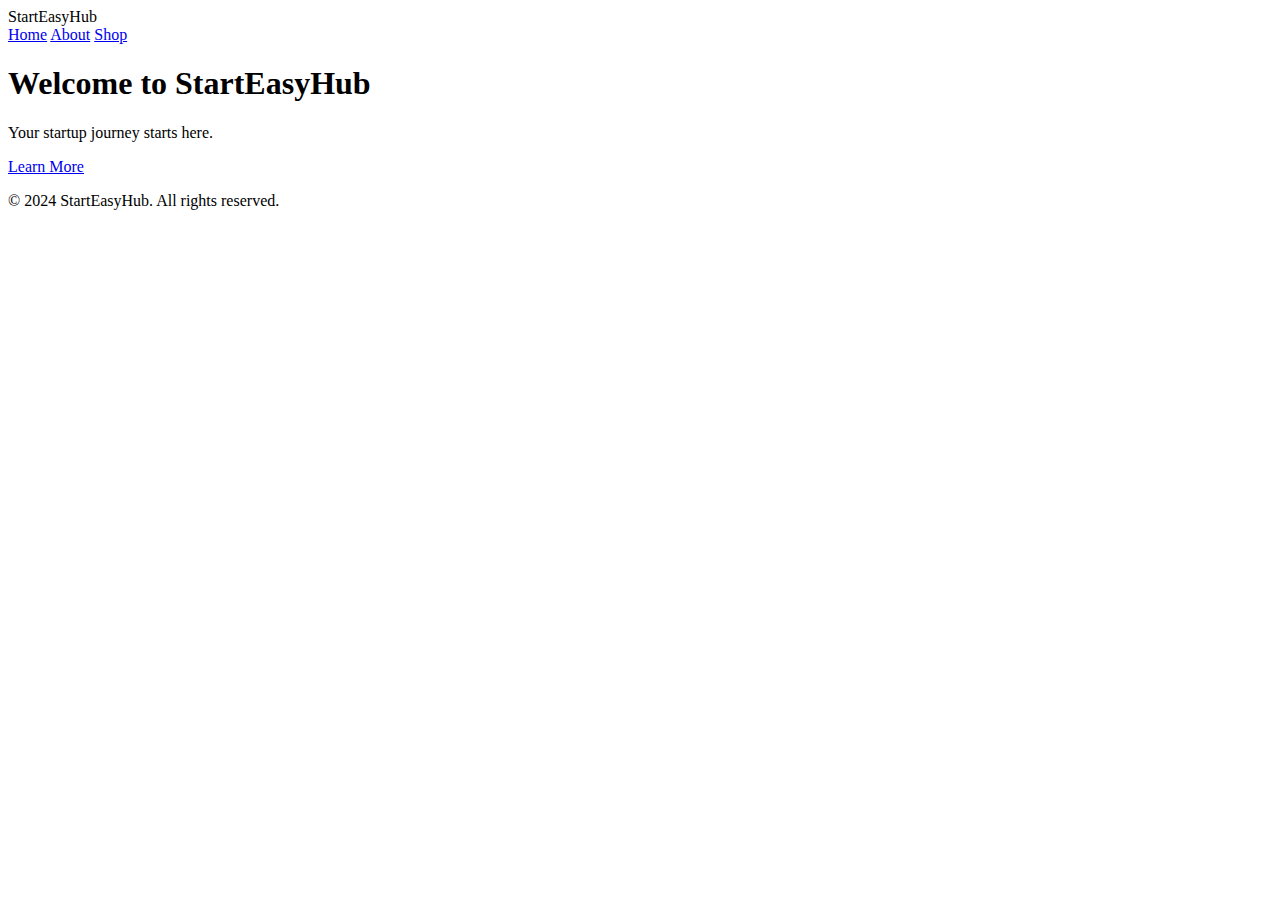
==== index.html @ 4f21ee34 "Create index.html" ====
<!DOCTYPE html>
<html lang="en">
<head>
  <meta charset="UTF-8">
  <meta name="viewport" content="width=device-width, initial-scale=1.0">
  <title>Home - Pink & Brown Theme</title>
  <link rel="stylesheet" href="styles.css">
</head>
<body>
  <header>
    <div class="logo">StartEasyHub</div>
    <nav>
      <a href="index.html" class="active">Home</a>
      <a href="about.html">About</a>
      <a href="shop.html">Shop</a>
    </nav>
  </header>
  <main>
    <section class="hero">
      <h1>Welcome to StartEasyHub</h1>
      <p>Your startup journey starts here.</p>
      <a href="about.html" class="btn">Learn More</a>
    </section>
  </main>
  <footer>
    <p>&copy; 2024 StartEasyHub. All rights reserved.</p>
  </footer>
</body>
</html>
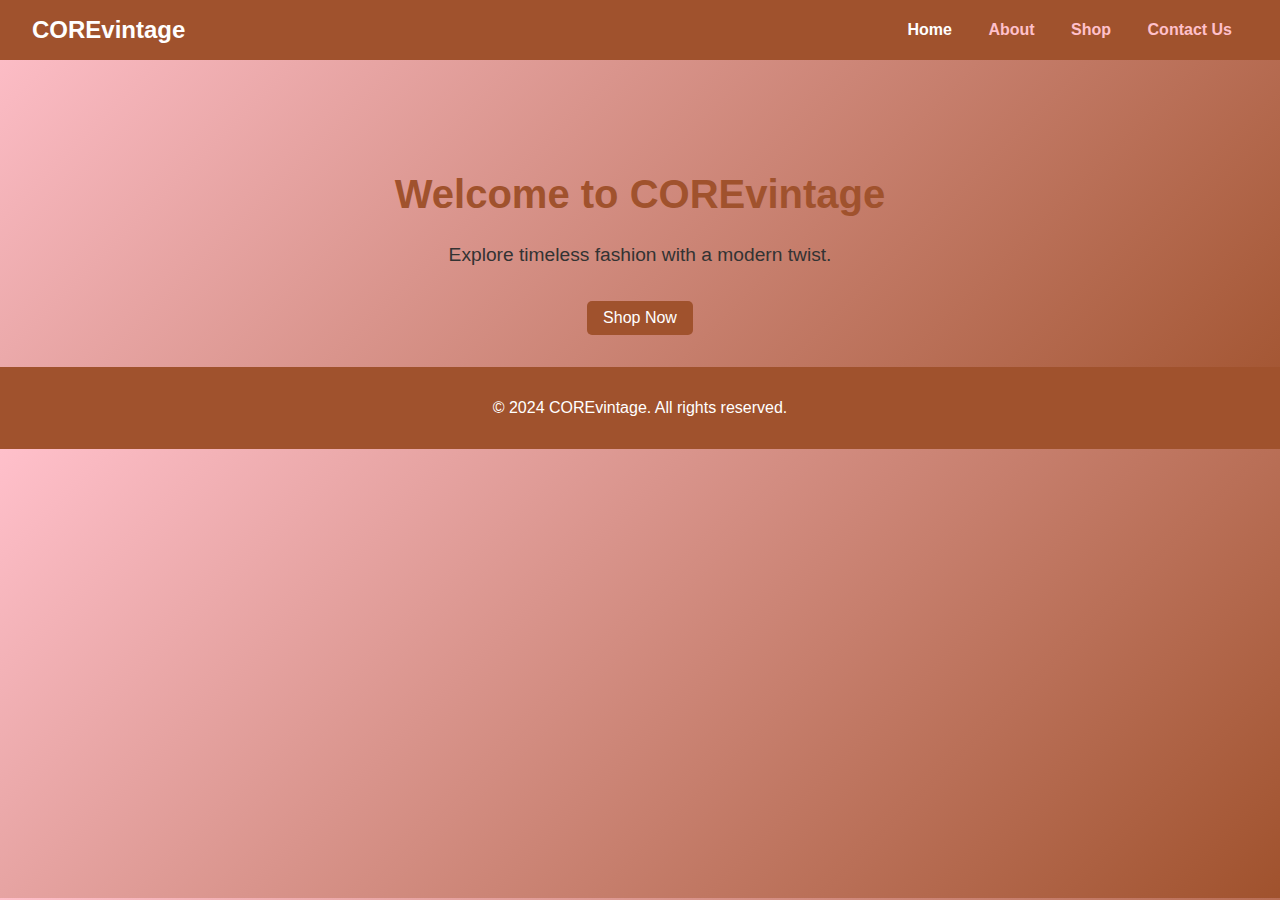
==== commit 1d913397: "Update index.html" ====
--- a/index.html
+++ b/index.html
@@ -3,27 +3,28 @@
 <head>
   <meta charset="UTF-8">
   <meta name="viewport" content="width=device-width, initial-scale=1.0">
-  <title>Home - Pink & Brown Theme</title>
+  <title>Home - COREvintage</title>
   <link rel="stylesheet" href="styles.css">
 </head>
 <body>
   <header>
-    <div class="logo">StartEasyHub</div>
+    <div class="logo">COREvintage</div>
     <nav>
       <a href="index.html" class="active">Home</a>
       <a href="about.html">About</a>
       <a href="shop.html">Shop</a>
+      <a href="contact.html">Contact Us</a>
     </nav>
   </header>
   <main>
     <section class="hero">
-      <h1>Welcome to StartEasyHub</h1>
-      <p>Your startup journey starts here.</p>
-      <a href="about.html" class="btn">Learn More</a>
+      <h1>Welcome to COREvintage</h1>
+      <p>Explore timeless fashion with a modern twist.</p>
+      <a href="shop.html" class="btn">Shop Now</a>
     </section>
   </main>
   <footer>
-    <p>&copy; 2024 StartEasyHub. All rights reserved.</p>
+    <p>&copy; 2024 COREvintage. All rights reserved.</p>
   </footer>
 </body>
 </html>
--- a/styles.css
+++ b/styles.css
@@ -0,0 +1,86 @@
+/* Global Styling */
+body {
+  font-family: 'Arial', sans-serif;
+  margin: 0;
+  padding: 0;
+  background: linear-gradient(135deg, #FFC0CB, #A0522D);
+  color: #333;
+}
+
+/* Header */
+header {
+  display: flex;
+  justify-content: space-between;
+  align-items: center;
+  padding: 1rem 2rem;
+  background: #A0522D;
+  color: #fff;
+}
+
+header .logo {
+  font-size: 1.5rem;
+  font-weight: bold;
+}
+
+nav a {
+  margin: 0 1rem;
+  text-decoration: none;
+  color: #FFC0CB;
+  font-weight: bold;
+}
+
+nav a.active {
+  color: #fff;
+}
+
+nav a:hover {
+  text-decoration: underline;
+}
+
+/* Main */
+main {
+  padding: 2rem;
+}
+
+.hero {
+  text-align: center;
+  margin-top: 5rem;
+}
+
+.hero h1 {
+  font-size: 2.5rem;
+  color: #A0522D;
+}
+
+.hero p {
+  font-size: 1.2rem;
+}
+
+.hero .btn {
+  display: inline-block;
+  margin-top: 1rem;
+  padding: 0.5rem 1rem;
+  background: #A0522D;
+  color: #fff;
+  text-decoration: none;
+  border-radius: 5px;
+}
+
+.hero .btn:hover {
+  background: #FFC0CB;
+  color: #333;
+}
+
+/* Footer */
+footer {
+  text-align: center;
+  padding: 1rem;
+  background: #A0522D;
+  color: #fff;
+}
+
+/* Section Specific */
+.about, .shop, .product-details {
+  text-align: center;
+  margin-top: 2rem;
+}
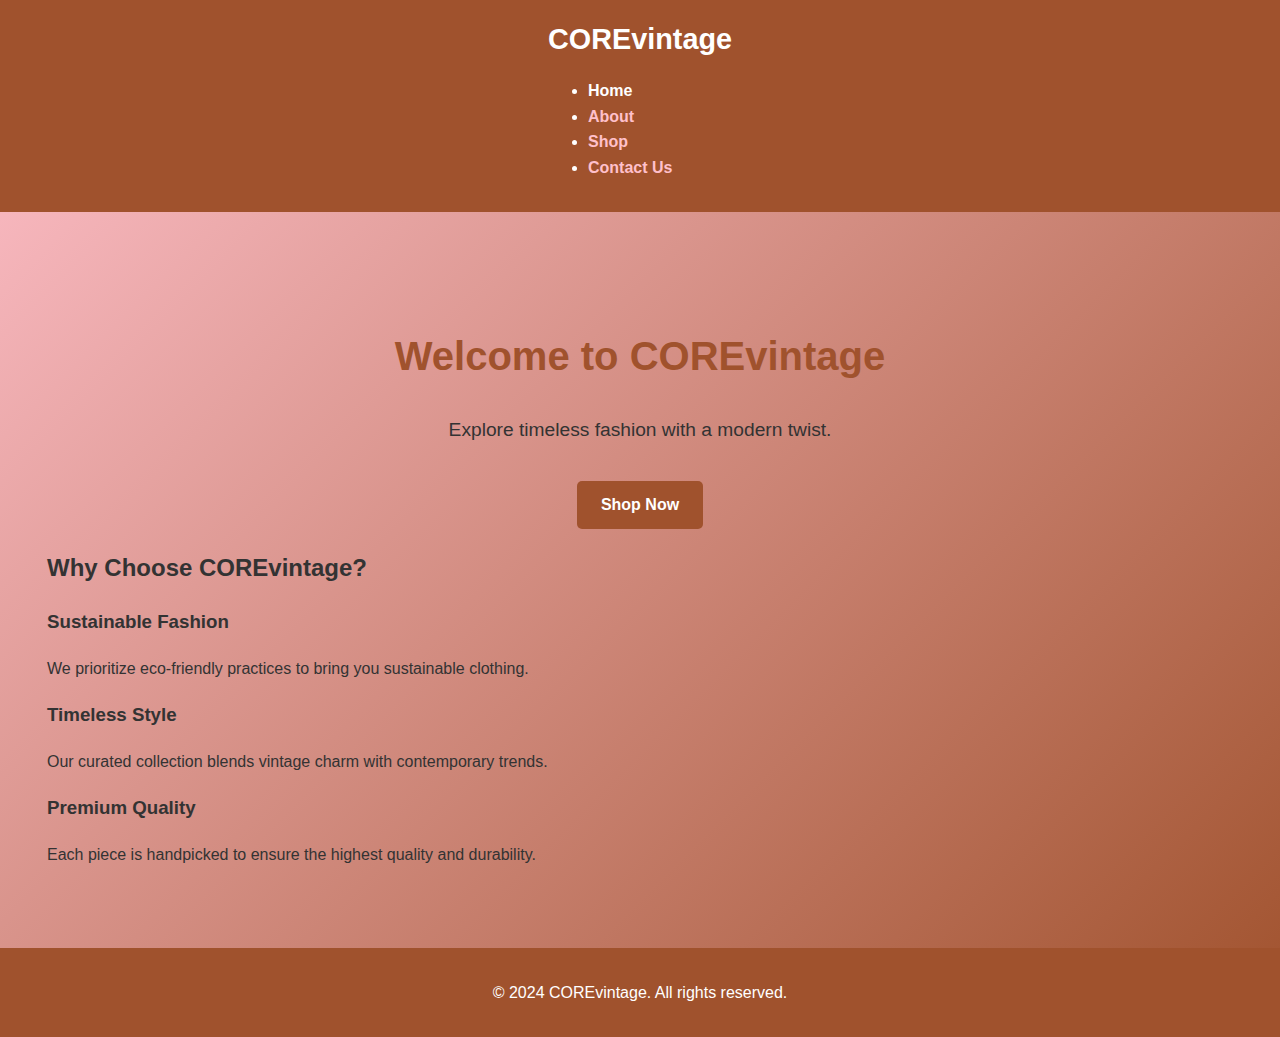
==== commit 9925e82e: "Rename home.html to index.html" ====
--- a/index.html
+++ b/index.html
@@ -3,28 +3,66 @@
 <head>
   <meta charset="UTF-8">
   <meta name="viewport" content="width=device-width, initial-scale=1.0">
+  <meta name="description" content="COREvintage offers timeless vintage fashion with a modern twist. Discover sustainable, stylish clothing perfect for every occasion.">
+  <meta name="keywords" content="COREvintage, vintage fashion, timeless style, sustainable clothing, modern vintage">
+  <meta name="author" content="COREvintage">
   <title>Home - COREvintage</title>
   <link rel="stylesheet" href="styles.css">
 </head>
 <body>
-  <header>
-    <div class="logo">COREvintage</div>
-    <nav>
-      <a href="index.html" class="active">Home</a>
-      <a href="about.html">About</a>
-      <a href="shop.html">Shop</a>
-      <a href="contact.html">Contact Us</a>
-    </nav>
+  <!-- Header -->
+  <header class="header">
+    <div class="container">
+      <div class="logo">COREvintage</div>
+      <nav class="nav">
+        <ul class="nav-list">
+          <li><a href="index.html" class="active">Home</a></li>
+          <li><a href="about.html">About</a></li>
+          <li><a href="shop.html">Shop</a></li>
+          <li><a href="contact.html">Contact Us</a></li>
+        </ul>
+      </nav>
+    </div>
   </header>
+
+  <!-- Main Content -->
   <main>
+    <!-- Hero Section -->
     <section class="hero">
-      <h1>Welcome to COREvintage</h1>
-      <p>Explore timeless fashion with a modern twist.</p>
-      <a href="shop.html" class="btn">Shop Now</a>
+      <div class="container">
+        <h1 class="hero-title">Welcome to COREvintage</h1>
+        <p class="hero-description">Explore timeless fashion with a modern twist.</p>
+        <a href="shop.html" class="btn">Shop Now</a>
+      </div>
+    </section>
+
+    <!-- Highlight Section -->
+    <section class="highlights">
+      <div class="container">
+        <h2>Why Choose COREvintage?</h2>
+        <div class="highlight-grid">
+          <div class="highlight-item">
+            <h3>Sustainable Fashion</h3>
+            <p>We prioritize eco-friendly practices to bring you sustainable clothing.</p>
+          </div>
+          <div class="highlight-item">
+            <h3>Timeless Style</h3>
+            <p>Our curated collection blends vintage charm with contemporary trends.</p>
+          </div>
+          <div class="highlight-item">
+            <h3>Premium Quality</h3>
+            <p>Each piece is handpicked to ensure the highest quality and durability.</p>
+          </div>
+        </div>
+      </div>
     </section>
   </main>
-  <footer>
-    <p>&copy; 2024 COREvintage. All rights reserved.</p>
+
+  <!-- Footer -->
+  <footer class="footer">
+    <div class="container">
+      <p>&copy; 2024 COREvintage. All rights reserved.</p>
+    </div>
   </footer>
 </body>
 </html>
--- a/styles.css
+++ b/styles.css
@@ -5,6 +5,13 @@
   padding: 0;
   background: linear-gradient(135deg, #FFC0CB, #A0522D);
   color: #333;
+  line-height: 1.6;
+}
+
+.container {
+  max-width: 1200px;
+  margin: 0 auto;
+  padding: 0 15px;
 }
 
 /* Header */
@@ -18,15 +25,20 @@
 }
 
 header .logo {
-  font-size: 1.5rem;
-  font-weight: bold;
+  font-size: 1.8rem;
+  font-weight: bold;
+}
+
+nav {
+  display: flex;
+  gap: 1.5rem;
 }
 
 nav a {
-  margin: 0 1rem;
   text-decoration: none;
   color: #FFC0CB;
   font-weight: bold;
+  transition: color 0.3s ease;
 }
 
 nav a.active {
@@ -37,7 +49,7 @@
   text-decoration: underline;
 }
 
-/* Main */
+/* Main Content */
 main {
   padding: 2rem;
 }
@@ -59,16 +71,94 @@
 .hero .btn {
   display: inline-block;
   margin-top: 1rem;
+  padding: 0.7rem 1.5rem;
+  background: #A0522D;
+  color: #fff;
+  text-decoration: none;
+  font-weight: bold;
+  border-radius: 5px;
+  transition: background 0.3s ease, color 0.3s ease;
+}
+
+.hero .btn:hover {
+  background: #FFC0CB;
+  color: #333;
+}
+
+/* Section-Specific */
+.about, .shop, .product-details {
+  text-align: center;
+  margin-top: 2rem;
+}
+
+/* Product Grid */
+.products-grid {
+  display: grid;
+  grid-template-columns: repeat(auto-fit, minmax(250px, 1fr));
+  gap: 1.5rem;
+  margin-top: 2rem;
+}
+
+.product-card {
+  background: #fff;
+  padding: 1.5rem;
+  border-radius: 10px;
+  text-align: center;
+  box-shadow: 0 4px 8px rgba(0, 0, 0, 0.1);
+  transition: transform 0.3s ease, box-shadow 0.3s ease;
+}
+
+.product-card:hover {
+  transform: translateY(-5px);
+  box-shadow: 0 8px 16px rgba(0, 0, 0, 0.2);
+}
+
+.product-image {
+  width: 100%;
+  height: auto;
+  margin-bottom: 1rem;
+  border-radius: 10px;
+}
+
+.product-title {
+  font-size: 1.2rem;
+  margin: 0.5rem 0;
+  color: #A0522D;
+}
+
+.product-price {
+  font-size: 1rem;
+  margin-bottom: 1rem;
+  color: #333;
+}
+
+.product-actions {
+  display: flex;
+  justify-content: space-between;
+  gap: 0.5rem;
+}
+
+.btn {
+  text-decoration: none;
   padding: 0.5rem 1rem;
-  background: #A0522D;
-  color: #fff;
-  text-decoration: none;
-  border-radius: 5px;
-}
-
-.hero .btn:hover {
-  background: #FFC0CB;
-  color: #333;
+  border-radius: 5px;
+  color: #fff;
+  background: #A0522D;
+  font-weight: bold;
+  transition: background 0.3s ease, color 0.3s ease;
+}
+
+.btn:hover {
+  background: #FFC0CB;
+  color: #333;
+}
+
+.buy {
+  background: #FFC0CB;
+}
+
+.buy:hover {
+  background: #FF69B4;
 }
 
 /* Footer */
@@ -77,10 +167,56 @@
   padding: 1rem;
   background: #A0522D;
   color: #fff;
-}
-
-/* Section Specific */
-.about, .shop, .product-details {
-  text-align: center;
-  margin-top: 2rem;
-}
+  margin-top: 2rem;
+}
+
+/* Forms and Inputs */
+form {
+  max-width: 600px;
+  margin: 2rem auto;
+  background: #fff;
+  padding: 2rem;
+  border-radius: 10px;
+  box-shadow: 0 4px 8px rgba(0, 0, 0, 0.1);
+}
+
+form input, form textarea {
+  width: 100%;
+  padding: 0.7rem;
+  margin: 0.5rem 0;
+  border: 1px solid #A0522D;
+  border-radius: 5px;
+}
+
+form button {
+  background: #A0522D;
+  color: #fff;
+  padding: 0.7rem 1.5rem;
+  border: none;
+  border-radius: 5px;
+  cursor: pointer;
+  font-weight: bold;
+}
+
+form button:hover {
+  background: #FFC0CB;
+  color: #333;
+}
+
+/* Contact Page */
+.contact {
+  text-align: center;
+  margin-top: 2rem;
+}
+
+.contact a {
+  color: #FFC0CB;
+  font-weight: bold;
+  text-decoration: none;
+  font-size: 1.2rem;
+}
+
+.contact a:hover {
+  color: #fff;
+  text-decoration: underline;
+}
